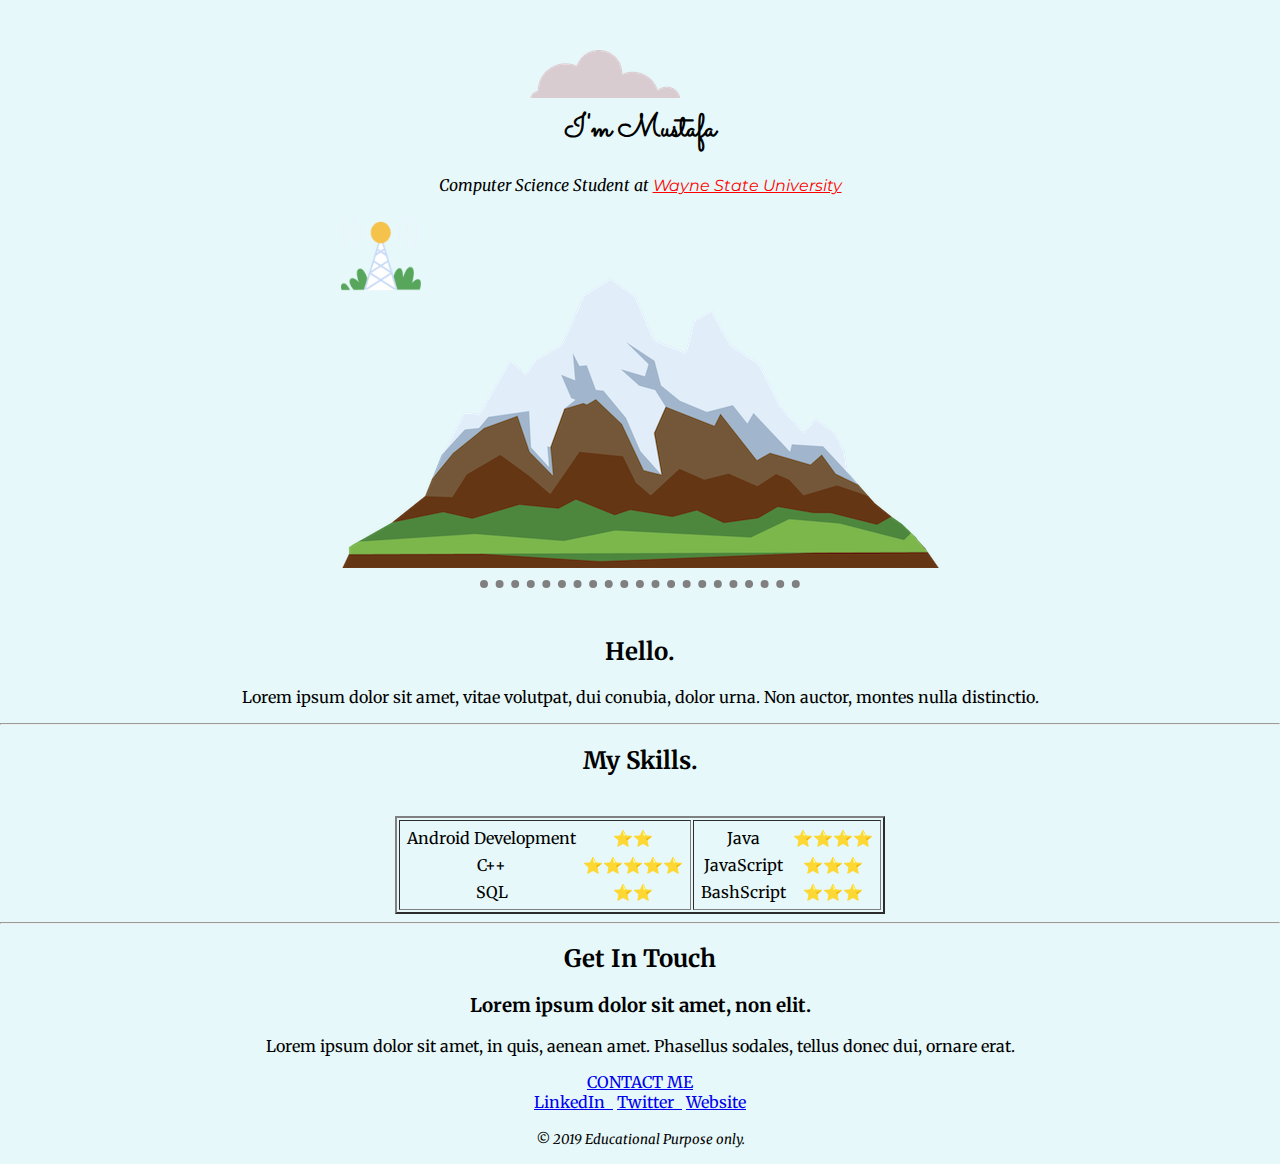
==== index.html @ 2fb9fd4b "CSS font" ====
<!DOCTYPE html>
<html lang="en" dir="ltr">
  <head>
    <meta charset="utf-8">
    <title>Mustafa Chowdhury</title>
    <link rel="stylesheet" href="css/styles.css">
    <link rel="icon" href="favicon.ico">
    <link href="https://fonts.googleapis.com/css?family=Merriweather|Montserrat|Sacramento&display=swap"
      rel="stylesheet">
  </head>
  <body>
    <div class="topContainer">
      <img class="cloud" src="images/cloud.png" alt="cloud-png">
      <h1>I'm Mustafa</h1>
      <p><em>Computer Science Student at <span class="school">Wayne State University</span></em></p>
      <img class="tower" src="images/tower.png" alt="Tower">
      <img src="images/mountain.png" alt="mountain">
      <br>
      <hr class="topHorizontalLine">
    </div>


    <div class="middle-container">
  <div class="profile">
    <img src="" alt="">
    <h2>Hello.</h2>
    <p>Lorem ipsum dolor sit amet, vitae volutpat, dui conubia, dolor urna. Non auctor, montes nulla distinctio.</p>
  </div>
  <hr>
  <div class="skills">
    <h2>My Skills.</h2>
      <img class="" src="" alt="">


      <table align="center" border="2" &nbsp>
       <tr>
         <td>
           <table cellspacing="5">
             <tr>
               <td>Android Development</td>
               <td>⭐⭐</td>
             </tr>
             <tr>
               <td>C++</td>
               <td>⭐⭐⭐⭐⭐</td>
             </tr>
             <tr>
               <td>SQL</td>
               <td>⭐⭐</td>
             </tr>
           </table>
         </td>
         <td>
           <table cellspacing="5">
             <tr>
               <td>Java</td>
               <td>⭐⭐⭐⭐</td>
             </tr>
             <tr>
               <td>JavaScript</td>
               <td>⭐⭐⭐</td>
             </tr>
             <tr>
               <td>BashScript</td>
               <td>⭐⭐⭐</td>
             </tr>
           </table>
         </td>
       </tr>
     </table>

  </div>
  <hr>
  <div class="contact-me">
    <h2>Get In Touch</h2>
    <h3>Lorem ipsum dolor sit amet, non elit.</h3>
    <p>Lorem ipsum dolor sit amet, in quis, aenean amet. Phasellus sodales, tellus donec dui, ornare erat.</p>
    <a class="btn" href="mailto:name@email.com">CONTACT ME</a>
  </div>
</div>


<div class="bottom-container">
  <a class="footer-link" href="https://www.linkedin.com/">LinkedIn &nbsp</a>
  <a class="footer-link" href="https://twitter.com/">Twitter &nbsp</a>
  <a class="footer-link" href="https://www.appbrewery.co/">Website</a>
  <p><small><em>© 2019 Educational Purpose only.</em></small></p>
</div>

  </body>
</html>
---- css/styles.css ----
body
{
  margin: 0;
  text-align: center;
  font-family: 'Merriweather', serif;
  background-color: #e6f8f9;
}
h1
{
  padding-top: 10px;
  text-align: center;
  font-family: 'Sacramento', cursive;
}

/*first div*/
.topContainer
{
  /*text-align: center;
  background-color: #e6f8f9; */
  position: relative;
  padding-top: 75px;
}

.top2nd{
  text-align: center;
  position: relative;
  bottom: 50px;
}
.topHorizontalLine
{
  border-color: gray;
  border-style: dotted none none none;
  border-width: 8px;
  width: 25%;
}

.school
{
  color: red;
  text-decoration: underline;
  font-family: 'Montserrat', sans-serif;
}

/* all images css */

.tower{
  height: 80px;
  width: 80px;
  position: absolute;

}
.cloud{
  position: absolute;
  top: 50px;
  right: 600px;
}
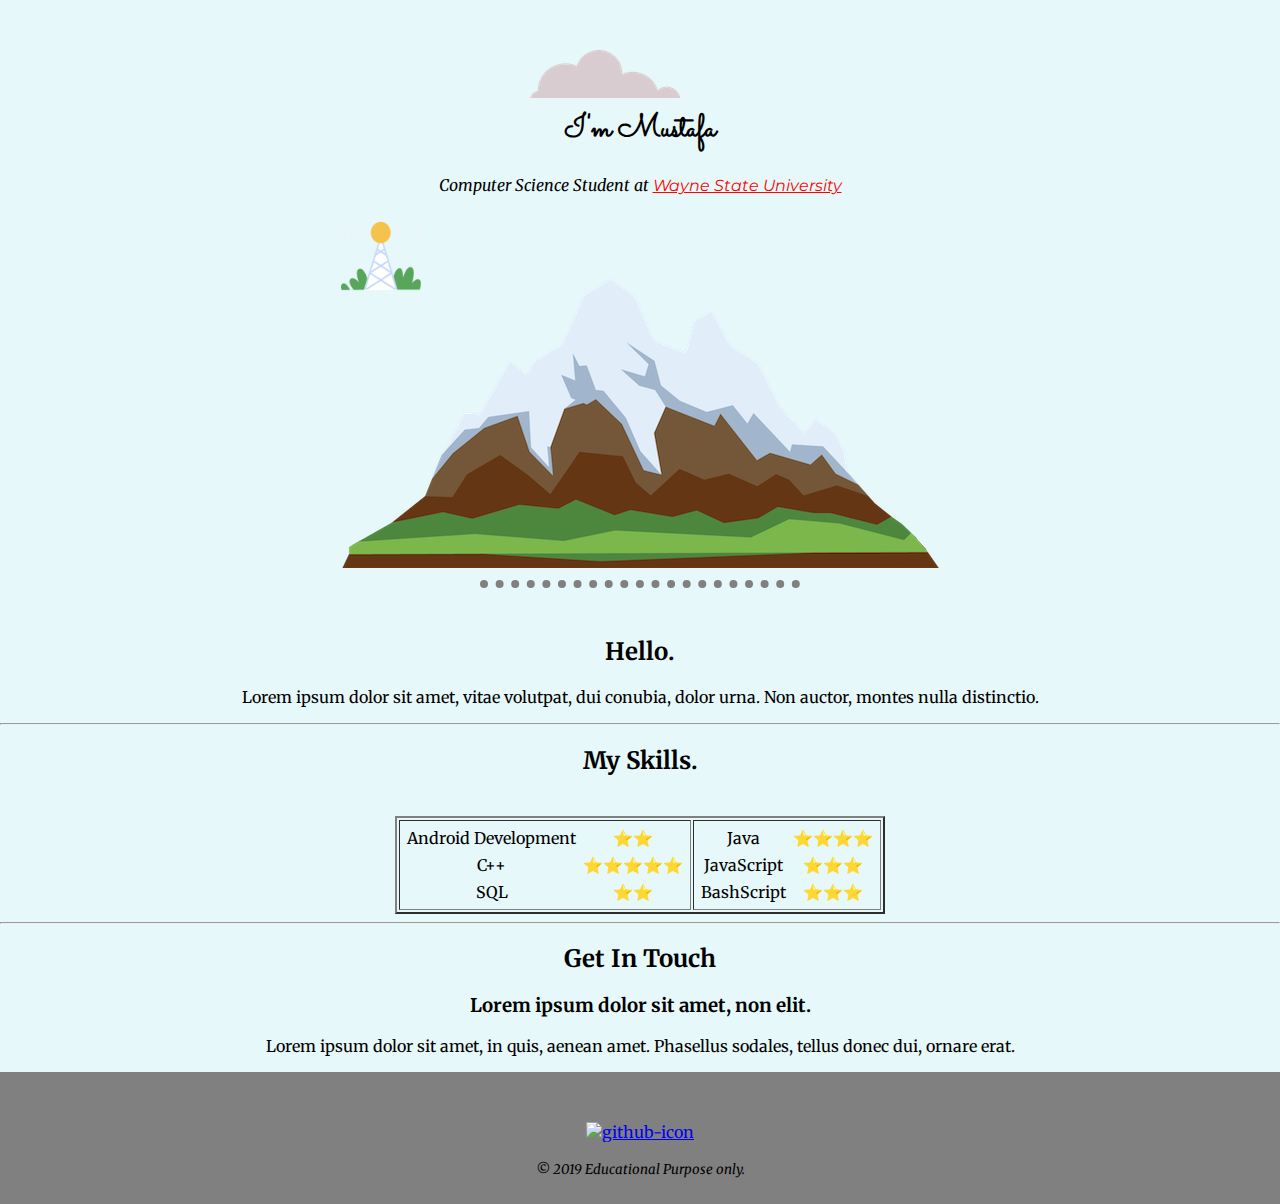
==== commit 5b018980: "CSS font embaded from google font" ====
--- a/index.html
+++ b/index.html
@@ -75,15 +75,13 @@
     <h2>Get In Touch</h2>
     <h3>Lorem ipsum dolor sit amet, non elit.</h3>
     <p>Lorem ipsum dolor sit amet, in quis, aenean amet. Phasellus sodales, tellus donec dui, ornare erat.</p>
-    <a class="btn" href="mailto:name@email.com">CONTACT ME</a>
-  </div>
+    <!--<a class="btn" href="mailto:name@email.com">CONTACT ME</a> -->
 </div>
 
 
 <div class="bottom-container">
-  <a class="footer-link" href="https://www.linkedin.com/">LinkedIn &nbsp</a>
-  <a class="footer-link" href="https://twitter.com/">Twitter &nbsp</a>
-  <a class="footer-link" href="https://www.appbrewery.co/">Website</a>
+<!--  <a class="footer-link1" href="https://www.linkedin.com/in/mustafa-chowdhury-4a68a4a3/" target="_blank"><img src="C:\Users\musta\Desktop\git_respitories\MySite\images\linkedin-icon.png" alt="linkedin-icon"></a> -->
+  <a class="footer-link" href="https://github.com/mustafa-chow" target="_blank"><img src="C:\Users\musta\Desktop\git_respitories\MySite\images\github-icon.png" alt="github-icon"></a>
   <p><small><em>© 2019 Educational Purpose only.</em></small></p>
 </div>
 
--- a/css/styles.css
+++ b/css/styles.css
@@ -34,6 +34,26 @@
   width: 25%;
 }
 
+.bottom-container
+{
+  background-color: gray;
+  padding: 50px 0px 10px 0px;
+}
+.footer-link1{
+  background-repeat: no-repeat;
+  background-position: center;
+  border-radius: 500px;
+  background-color: blue;
+}
+.footer-link:hover
+{
+  position:relative;
+  background-color: blue;
+  width:50px;
+  height:500px;
+
+}
+
 .school
 {
   color: red;
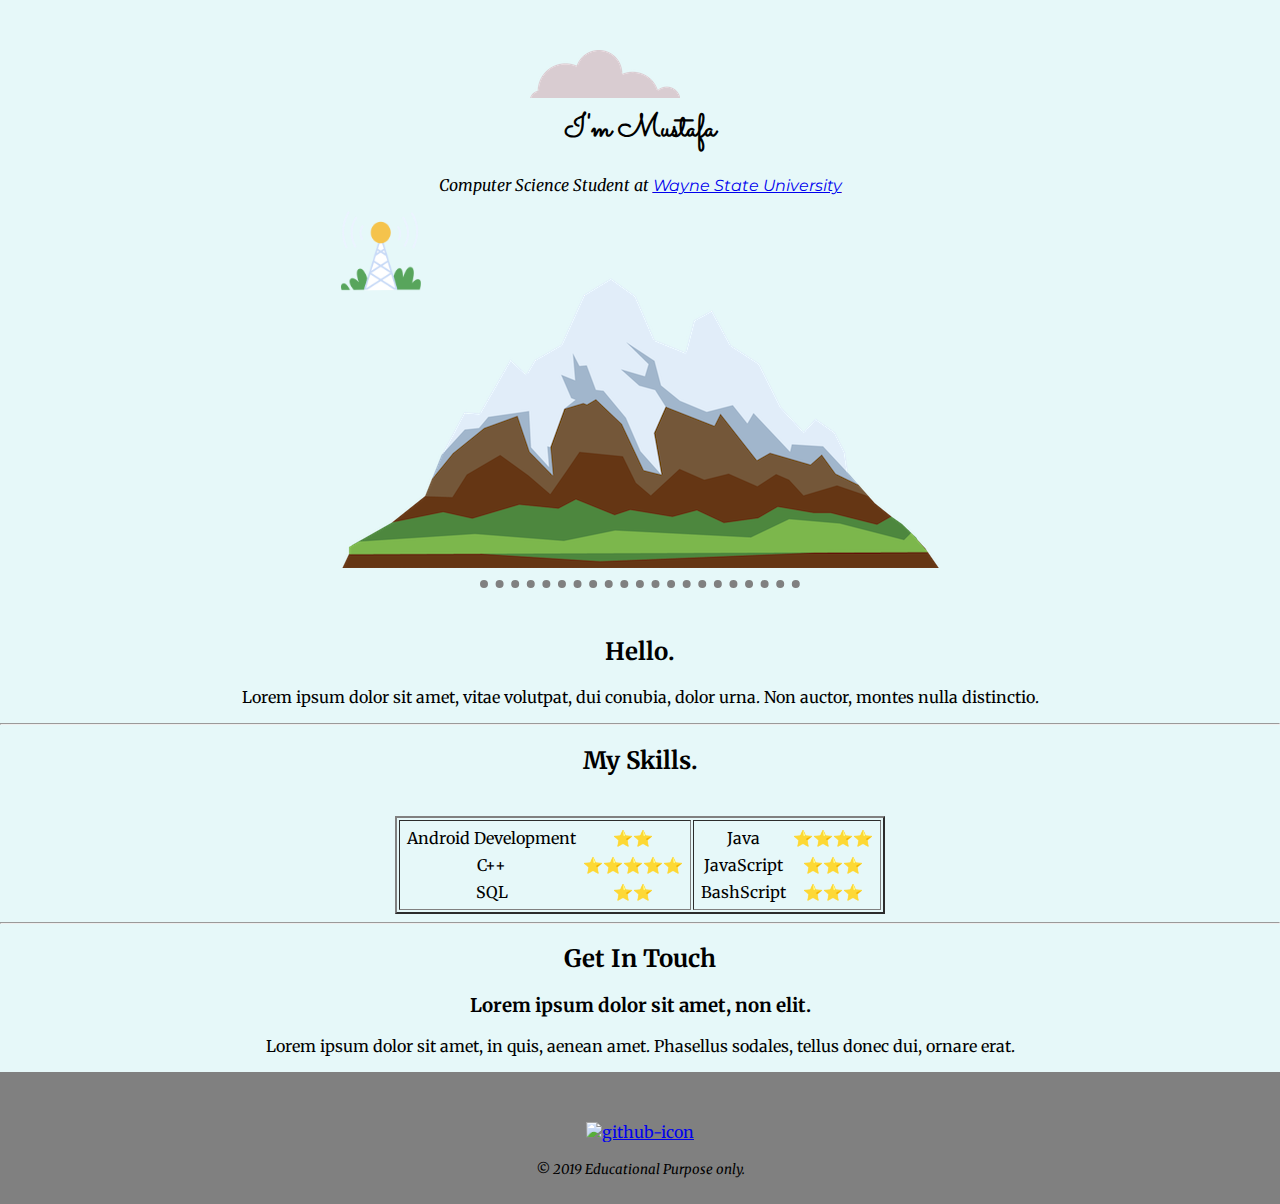
==== commit 373f36e6: "CSS hoover" ====
--- a/index.html
+++ b/index.html
@@ -12,7 +12,7 @@
     <div class="topContainer">
       <img class="cloud" src="images/cloud.png" alt="cloud-png">
       <h1>I'm Mustafa</h1>
-      <p><em>Computer Science Student at <span class="school">Wayne State University</span></em></p>
+      <p><em>Computer Science Student at <span class="school"><a href="http://engineering.wayne.edu/cs/">Wayne State University</a></span></em></p>
       <img class="tower" src="images/tower.png" alt="Tower">
       <img src="images/mountain.png" alt="mountain">
       <br>
@@ -81,7 +81,9 @@
 
 <div class="bottom-container">
 <!--  <a class="footer-link1" href="https://www.linkedin.com/in/mustafa-chowdhury-4a68a4a3/" target="_blank"><img src="C:\Users\musta\Desktop\git_respitories\MySite\images\linkedin-icon.png" alt="linkedin-icon"></a> -->
-  <a class="footer-link" href="https://github.com/mustafa-chow" target="_blank"><img src="C:\Users\musta\Desktop\git_respitories\MySite\images\github-icon.png" alt="github-icon"></a>
+  <a class="footer-link" href="https://github.com/mustafa-chow"
+    target="_blank"><img src="C:\Users\musta\Desktop\git_respitories\MySite\images\github-icon.png"
+      onmouseover="this.src='C:\Users\musta\Desktop\git_respitories\MySite\images\git_logo.png'" alt="github-icon"></a>
   <p><small><em>© 2019 Educational Purpose only.</em></small></p>
 </div>
 
--- a/css/styles.css
+++ b/css/styles.css
@@ -12,7 +12,7 @@
   font-family: 'Sacramento', cursive;
 }
 
-/*first div*/
+/*---- top ----*/
 .topContainer
 {
   /*text-align: center;
@@ -34,24 +34,17 @@
   width: 25%;
 }
 
+/*-- bottom ---*/
 .bottom-container
 {
+
   background-color: gray;
   padding: 50px 0px 10px 0px;
 }
-.footer-link1{
-  background-repeat: no-repeat;
-  background-position: center;
-  border-radius: 500px;
-  background-color: blue;
-}
 .footer-link:hover
 {
-  position:relative;
-  background-color: blue;
-  width:50px;
-  height:500px;
-
+  width: 50px;
+  height: 75px;
 }
 
 .school
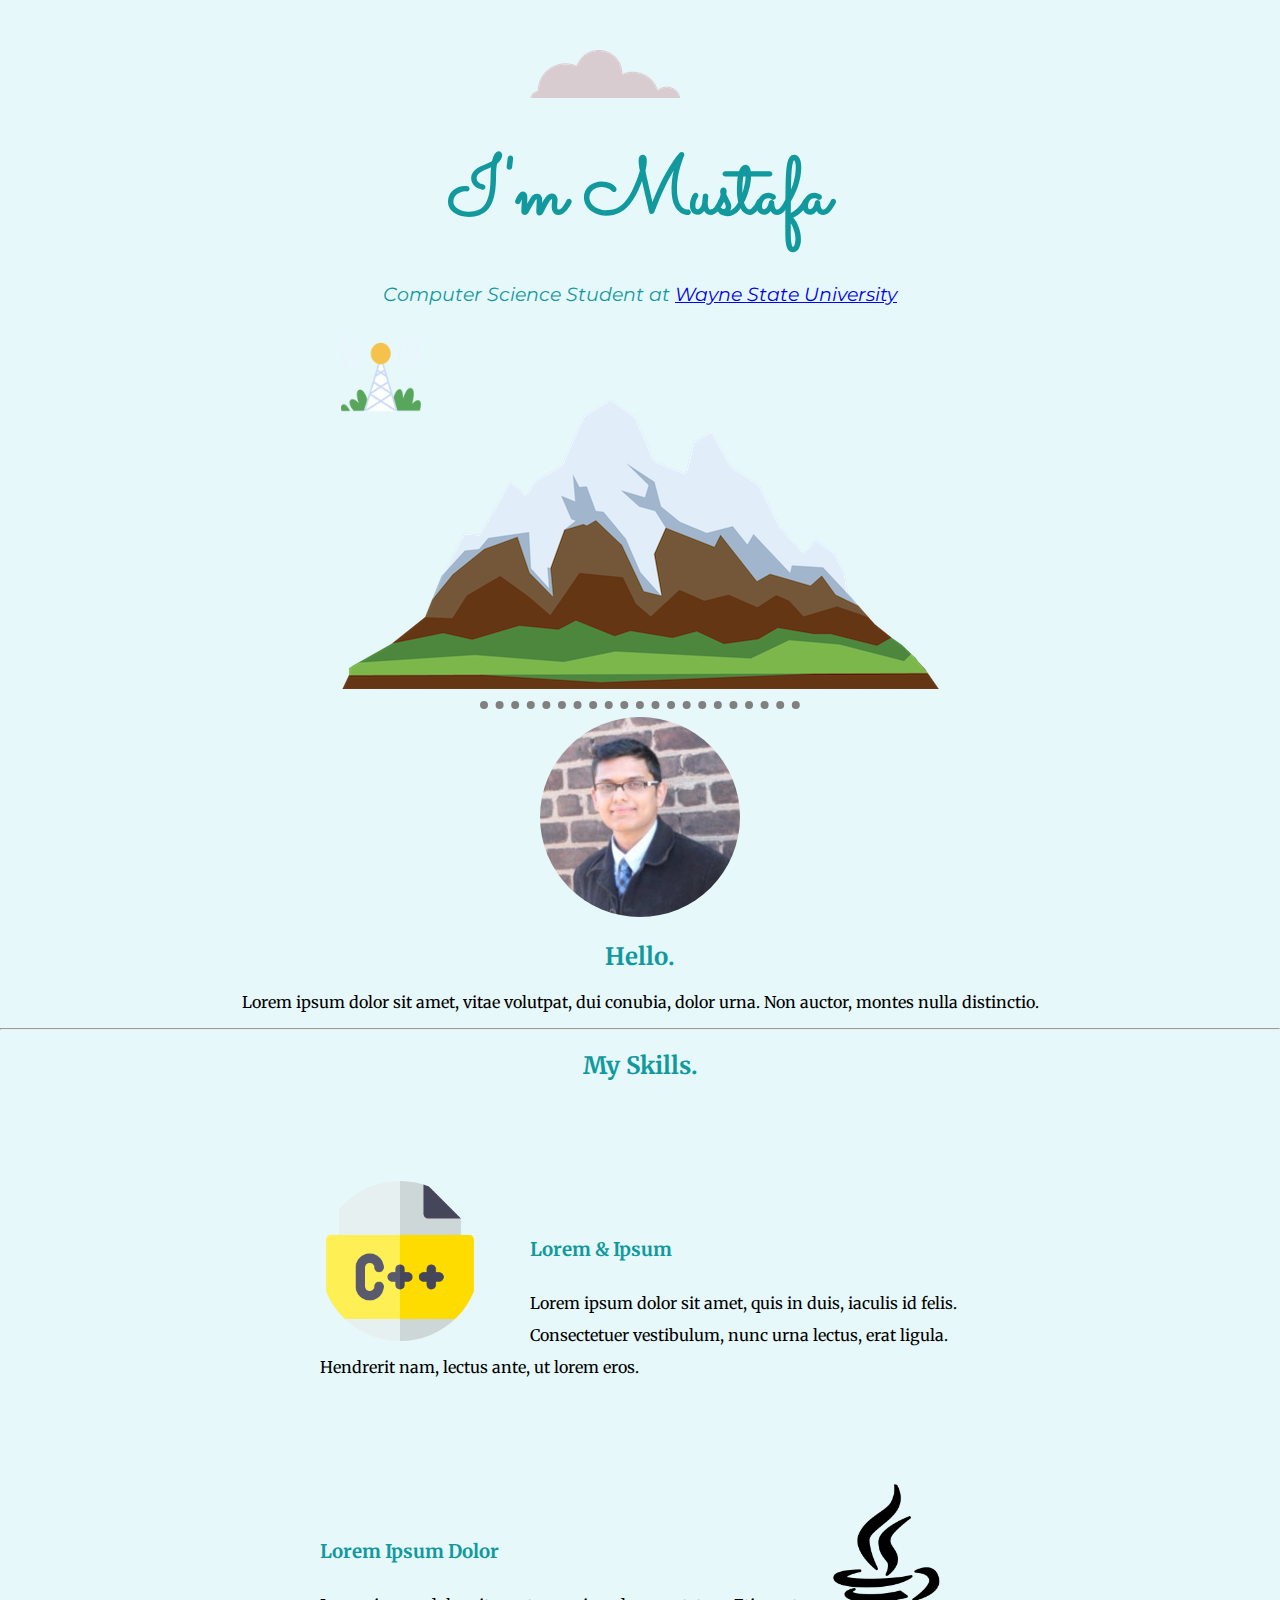
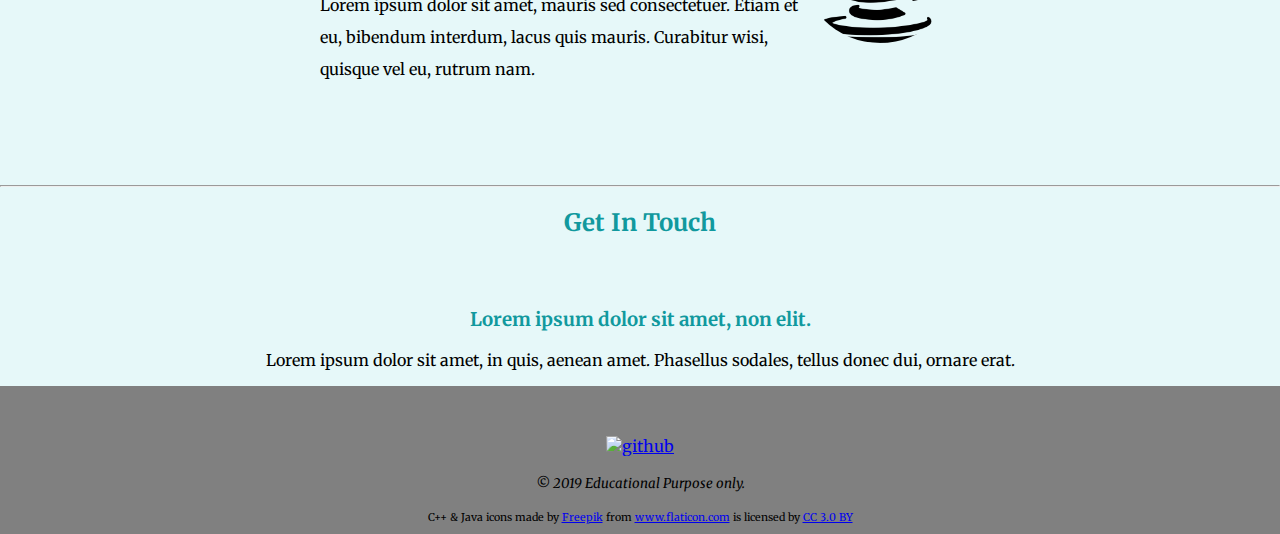
==== commit b3f14722: "CSS font|float|positioning" ====
--- a/index.html
+++ b/index.html
@@ -12,7 +12,7 @@
     <div class="topContainer">
       <img class="cloud" src="images/cloud.png" alt="cloud-png">
       <h1>I'm Mustafa</h1>
-      <p><em>Computer Science Student at <span class="school"><a href="http://engineering.wayne.edu/cs/">Wayne State University</a></span></em></p>
+      <p class="top-paragraph"><em>Computer Science Student at <span class="school"><a href="http://engineering.wayne.edu/cs/">Wayne State University</a></span></em></p>
       <img class="tower" src="images/tower.png" alt="Tower">
       <img src="images/mountain.png" alt="mountain">
       <br>
@@ -21,55 +21,29 @@
 
 
     <div class="middle-container">
-  <div class="profile">
-    <img src="" alt="">
+  <div class="pro-file">
+    <img class= "profile" src="images/mustafa.png" alt="my-profile-image">
     <h2>Hello.</h2>
     <p>Lorem ipsum dolor sit amet, vitae volutpat, dui conubia, dolor urna. Non auctor, montes nulla distinctio.</p>
   </div>
   <hr>
+
+  <!-- middle -->
   <div class="skills">
     <h2>My Skills.</h2>
-      <img class="" src="" alt="">
+    <div class="skill-row">
+      <img class="skill-c" src="images/skill-1.png" alt="c++-icon">
 
+      <h3>Lorem & Ipsum</h3>
+      <p>Lorem ipsum dolor sit amet, quis in duis, iaculis id felis. Consectetuer vestibulum, nunc urna lectus, erat ligula. Hendrerit nam, lectus ante, ut lorem eros.</p>
+    </div>
+    <div class="skill-row">
+      <img class="skill-java" src="images/skill-2.png" alt="java-icon">
+      <h3>Lorem Ipsum Dolor</h3>
+      <p>Lorem ipsum dolor sit amet, mauris sed consectetuer. Etiam et eu, bibendum interdum, lacus quis mauris. Curabitur wisi, quisque vel eu, rutrum nam.</p>
+    </div>
+  </div>
 
-      <table align="center" border="2" &nbsp>
-       <tr>
-         <td>
-           <table cellspacing="5">
-             <tr>
-               <td>Android Development</td>
-               <td>⭐⭐</td>
-             </tr>
-             <tr>
-               <td>C++</td>
-               <td>⭐⭐⭐⭐⭐</td>
-             </tr>
-             <tr>
-               <td>SQL</td>
-               <td>⭐⭐</td>
-             </tr>
-           </table>
-         </td>
-         <td>
-           <table cellspacing="5">
-             <tr>
-               <td>Java</td>
-               <td>⭐⭐⭐⭐</td>
-             </tr>
-             <tr>
-               <td>JavaScript</td>
-               <td>⭐⭐⭐</td>
-             </tr>
-             <tr>
-               <td>BashScript</td>
-               <td>⭐⭐⭐</td>
-             </tr>
-           </table>
-         </td>
-       </tr>
-     </table>
-
-  </div>
   <hr>
   <div class="contact-me">
     <h2>Get In Touch</h2>
@@ -80,11 +54,19 @@
 
 
 <div class="bottom-container">
-<!--  <a class="footer-link1" href="https://www.linkedin.com/in/mustafa-chowdhury-4a68a4a3/" target="_blank"><img src="C:\Users\musta\Desktop\git_respitories\MySite\images\linkedin-icon.png" alt="linkedin-icon"></a> -->
-  <a class="footer-link" href="https://github.com/mustafa-chow"
-    target="_blank"><img src="C:\Users\musta\Desktop\git_respitories\MySite\images\github-icon.png"
-      onmouseover="this.src='C:\Users\musta\Desktop\git_respitories\MySite\images\git_logo.png'" alt="github-icon"></a>
-  <p><small><em>© 2019 Educational Purpose only.</em></small></p>
+  <footer>
+    <a class="footer-link" href="https://github.com/mustafa-chow"
+      target="_blank"><img src="C:\Users\musta\Desktop\git_respitories\MySite\images\github-icon.png"
+        onmouseover="this.src='images/git_logo.png'" alt="github"
+        onmouseout="this.src='images/github-icon.png'"/></a>
+    <p><small><em>© 2019 Educational Purpose only.</em></small></p>
+    <div class="icon-references"><small>C++ & Java icons made by <a href="https://www.freepik.com/" title="Freepik">Freepik</a> from <a href="https://www.flaticon.com/"                 title="Flaticon">www.flaticon.com</a> is licensed by <a href="http://creativecommons.org/licenses/by/3.0/"
+      title="Creative Commons BY 3.0" target="_blank">CC 3.0 BY</a></small></div>
+
+  </footer>
+<!--  <a class="footer-link1" href="https://www.linkedin.com/in/mustafa-chowdhury-4a68a4a3/"
+  target="_blank"><img src="C:\Users\musta\Desktop\git_respitories\MySite\images\linkedin-icon.png" alt="linkedin-icon"></a> -->
+
 </div>
 
   </body>
--- a/css/styles.css
+++ b/css/styles.css
@@ -4,12 +4,25 @@
   text-align: center;
   font-family: 'Merriweather', serif;
   background-color: #e6f8f9;
+  font-size: 1rem;
 }
 h1
 {
   padding-top: 10px;
   text-align: center;
   font-family: 'Sacramento', cursive;
+  font-size: 5rem;
+  color: #11999E;
+  margin-bottom: 10px;
+}
+h2
+{
+  color: #11999E;
+}
+h3
+{
+  padding-top: 50px;
+  color: #11999E;
 }
 
 /*---- top ----*/
@@ -33,6 +46,39 @@
   border-width: 8px;
   width: 25%;
 }
+.top-paragraph
+{
+  margin-top: 20px;
+  font-family: 'Montserrat', sans-serif;
+  font-size: 1.2rem;
+  font-weight: normal;
+  line-height: 2;
+  color: #11999E;
+}
+/* middle */
+.skill-row
+{
+  position: relative;
+  margin: 100px auto 100px auto;
+  width: 50%;
+  text-align: left;
+  line-height: 2;
+  text
+}
+.skill-c
+{
+  border-radius: 100%;
+  width: 25%;
+  float: left;
+  margin-right: 50px;
+}
+.skill-java
+{
+  border-radius: 100%;
+  width: 25%;
+  float: right;
+}
+
 
 /*-- bottom ---*/
 .bottom-container
@@ -55,7 +101,10 @@
 }
 
 /* all images css */
-
+.profile
+{
+  border-radius: 100%;
+}
 .tower{
   height: 80px;
   width: 80px;
@@ -67,3 +116,7 @@
   top: 50px;
   right: 600px;
 }
+.icon-references
+{
+  font-size: 0.8rem;
+}
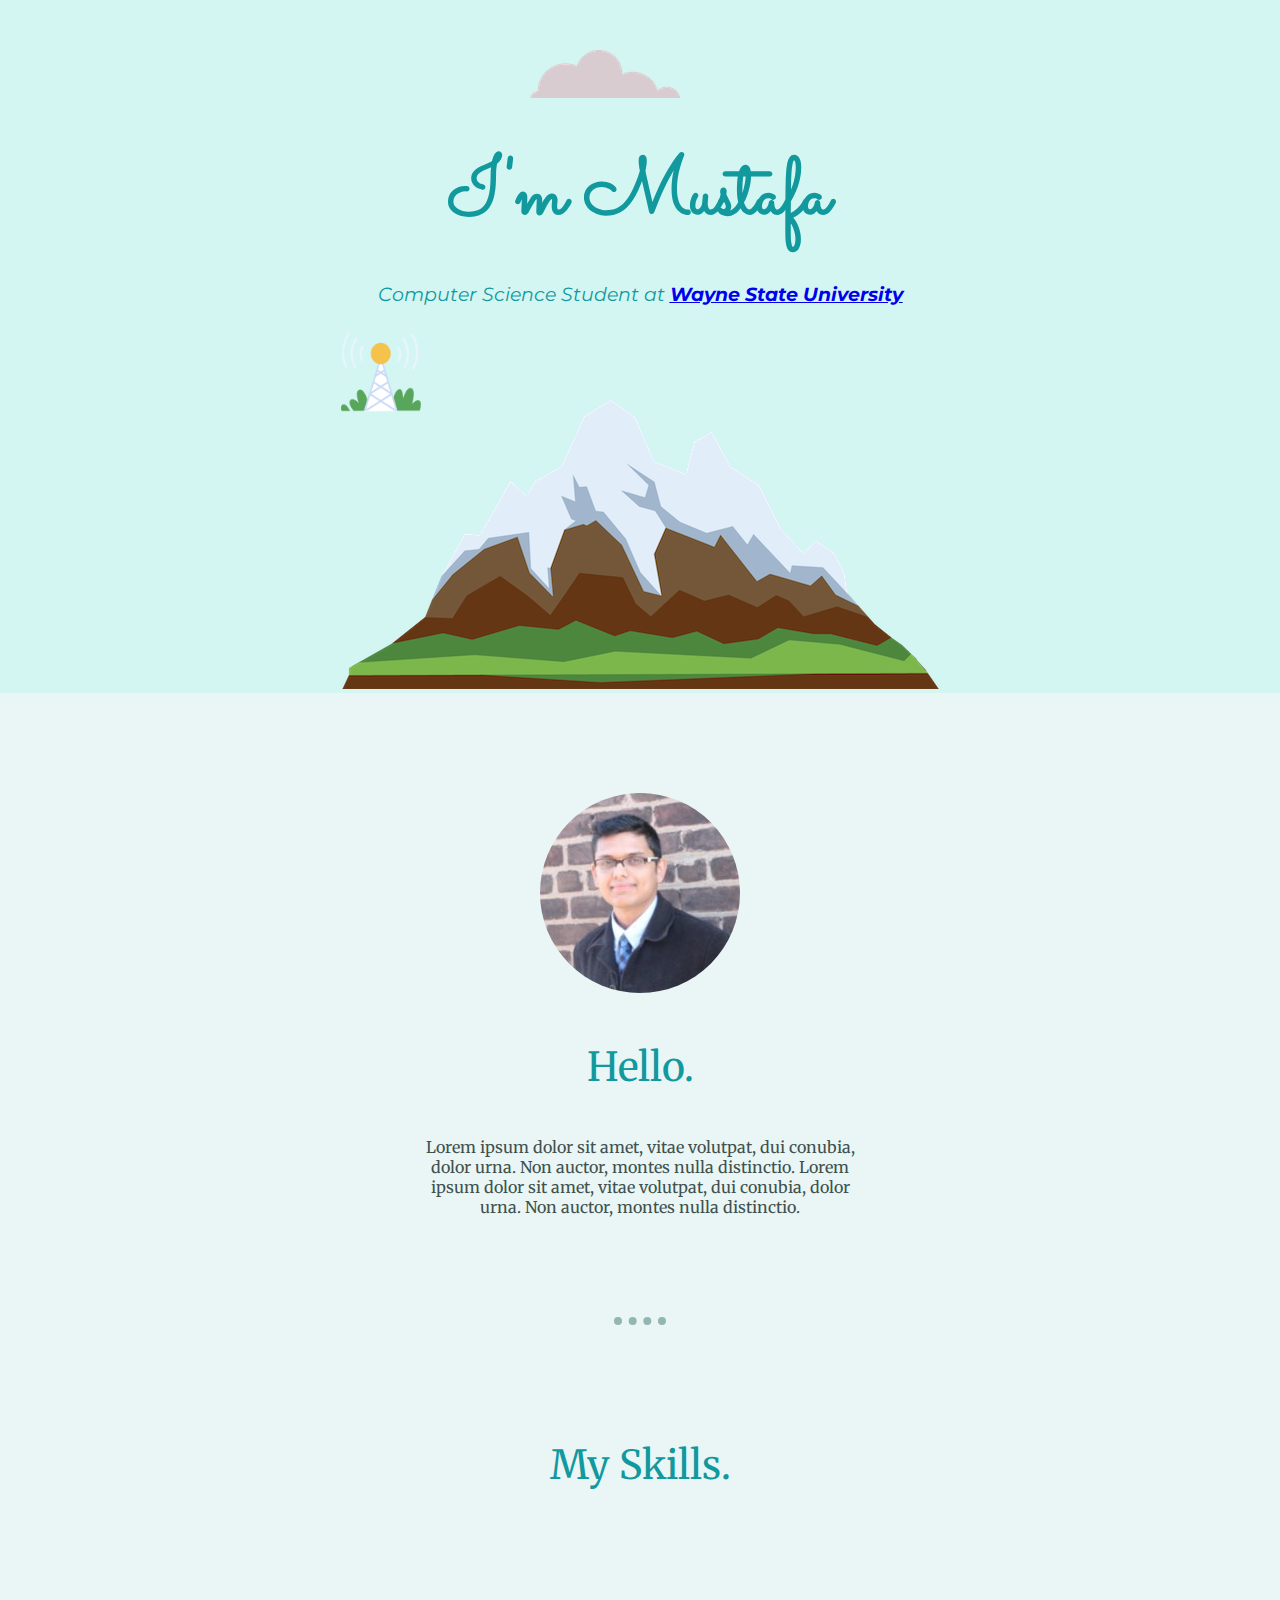
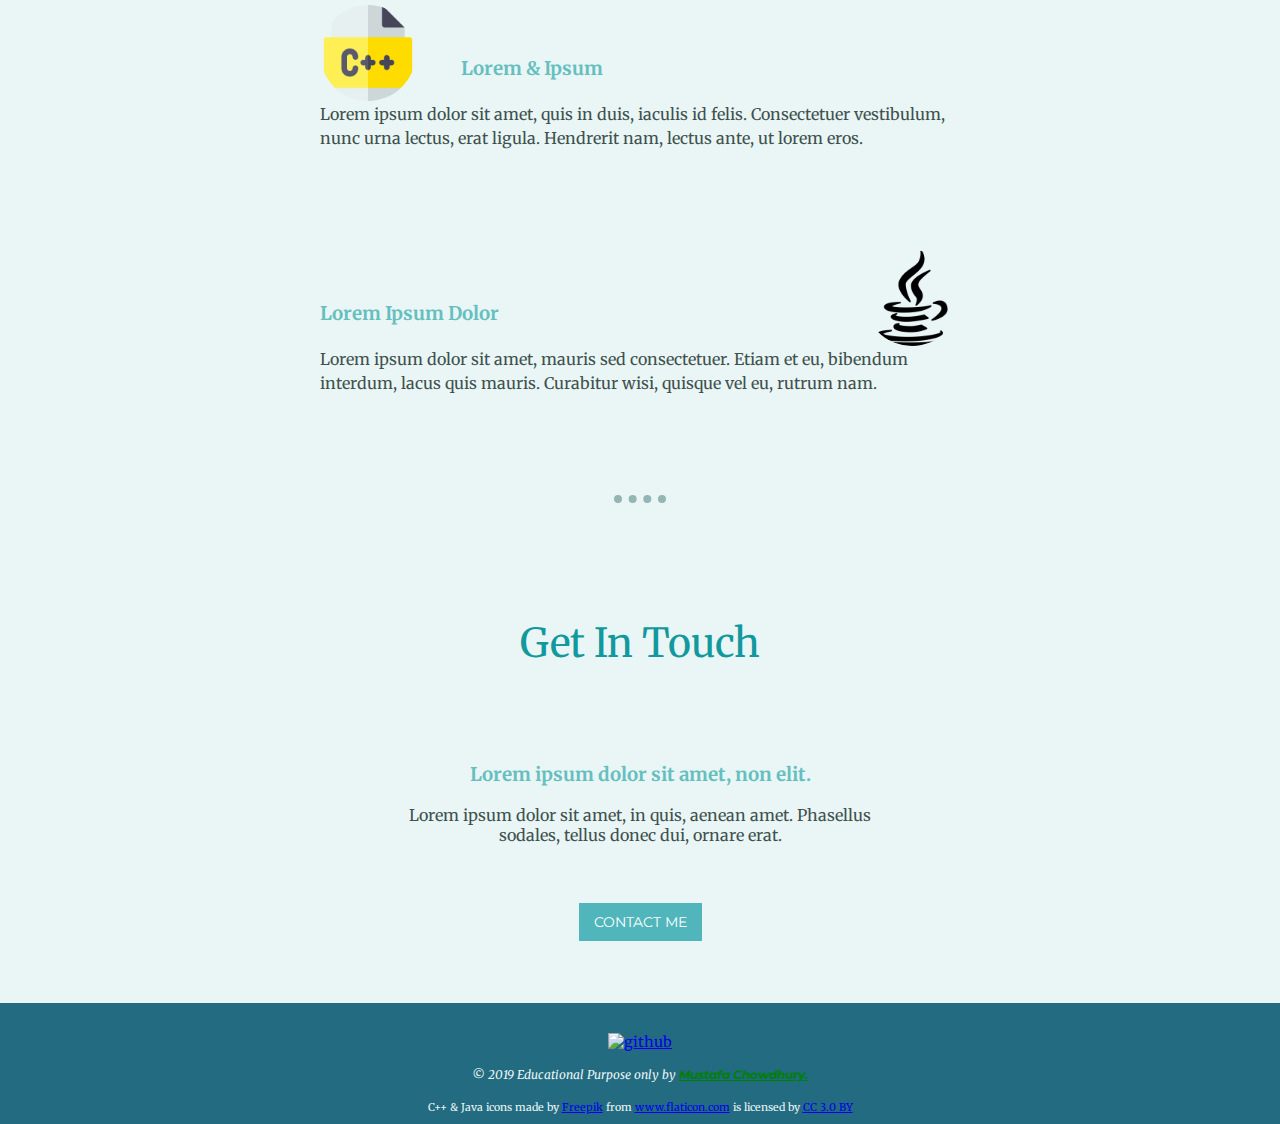
==== commit 6b5a56da: "Using css to make website more readable and stylish." ====
--- a/index.html
+++ b/index.html
@@ -16,58 +16,64 @@
       <img class="tower" src="images/tower.png" alt="Tower">
       <img src="images/mountain.png" alt="mountain">
       <br>
-      <hr class="topHorizontalLine">
     </div>
 
 
     <div class="middle-container">
-  <div class="pro-file">
-    <img class= "profile" src="images/mustafa.png" alt="my-profile-image">
-    <h2>Hello.</h2>
-    <p>Lorem ipsum dolor sit amet, vitae volutpat, dui conubia, dolor urna. Non auctor, montes nulla distinctio.</p>
-  </div>
-  <hr>
+      <div class="pro-file">
+        <img class= "profile" src="images/mustafa.png" alt="my-profile-image">
+        <h2>Hello.</h2>
+        <p class="intro">Lorem ipsum dolor sit amet, vitae volutpat, dui conubia, dolor urna. Non auctor, montes nulla distinctio.
+          Lorem ipsum dolor sit amet, vitae volutpat, dui conubia, dolor urna. Non auctor, montes nulla distinctio.</p>
+      </div>
+      <hr>
 
-  <!-- middle -->
-  <div class="skills">
-    <h2>My Skills.</h2>
-    <div class="skill-row">
-      <img class="skill-c" src="images/skill-1.png" alt="c++-icon">
+      <!-- middle -->
+      <div class="skills">
+        <h2>My Skills.</h2>
 
-      <h3>Lorem & Ipsum</h3>
-      <p>Lorem ipsum dolor sit amet, quis in duis, iaculis id felis. Consectetuer vestibulum, nunc urna lectus, erat ligula. Hendrerit nam, lectus ante, ut lorem eros.</p>
+        <div class="skill-row">
+          <img class="skill-c" src="images/skill-1.png" alt="c++-icon">
+
+          <h3>Lorem & Ipsum</h3>
+          <p class="skill-desp">Lorem ipsum dolor sit amet, quis in duis, iaculis id felis. Consectetuer vestibulum, nunc urna lectus, erat ligula. Hendrerit nam, lectus ante, ut lorem eros.</p>
+        </div>
+        <div class="skill-row">
+          <img class="skill-java" src="images/skill-2.png" alt="java-icon">
+          <h3>Lorem Ipsum Dolor</h3>
+          <p class="skill-desp">Lorem ipsum dolor sit amet, mauris sed consectetuer. Etiam et eu, bibendum interdum, lacus quis mauris. Curabitur wisi, quisque vel eu, rutrum nam.</p>
+        </div>
+
+      </div>
+      <hr>
+
+      <div class="contact-me">
+          <h2>Get In Touch</h2>
+          <h3>Lorem ipsum dolor sit amet, non elit.</h3>
+          <p>Lorem ipsum dolor sit amet, in quis, aenean amet. Phasellus sodales, tellus donec dui, ornare erat.</p>
+          <a class="btn" href="mailto:mustafa22chow@aol.com">CONTACT&nbspME</a>
+      </div>
+
     </div>
-    <div class="skill-row">
-      <img class="skill-java" src="images/skill-2.png" alt="java-icon">
-      <h3>Lorem Ipsum Dolor</h3>
-      <p>Lorem ipsum dolor sit amet, mauris sed consectetuer. Etiam et eu, bibendum interdum, lacus quis mauris. Curabitur wisi, quisque vel eu, rutrum nam.</p>
+    <!-- bottom container contains footer -->
+    <div class="bottom-container">
+      <footer>
+        <a class="footer-link" href="https://github.com/mustafa-chow"
+          target="_blank"><img src="C:\Users\musta\Desktop\git_respitories\MySite\images\git_logo.png"
+            onmouseover="this.src='images/github-icon.png'" alt="github"
+            onmouseout="this.src='images/git_logo.png'"/></a>
+        <p><small><em>© 2019 Educational Purpose only by <span class="school">Mustafa Chowdhury.</span></em></small></p>
+
+        <!-- given credit to original author who designed the icon -->
+        <div class="icon-references"><small>C++ & Java icons made by <a href="https://www.freepik.com/" title="Freepik">Freepik</a> from <a href="https://www.flaticon.com/"                 title="Flaticon">www.flaticon.com</a> is licensed by <a href="http://creativecommons.org/licenses/by/3.0/"
+          title="Creative Commons BY 3.0" target="_blank">CC 3.0 BY</a></small>
+        </div>
+
+      </footer>
+      <!--  <a class="footer-link1" href="https://www.linkedin.com/in/mustafa-chowdhury-4a68a4a3/"
+      target="_blank"><img src="C:\Users\musta\Desktop\git_respitories\MySite\images\linkedin-icon.png" alt="linkedin-icon"></a> -->
+
     </div>
-  </div>
-
-  <hr>
-  <div class="contact-me">
-    <h2>Get In Touch</h2>
-    <h3>Lorem ipsum dolor sit amet, non elit.</h3>
-    <p>Lorem ipsum dolor sit amet, in quis, aenean amet. Phasellus sodales, tellus donec dui, ornare erat.</p>
-    <!--<a class="btn" href="mailto:name@email.com">CONTACT ME</a> -->
-</div>
-
-
-<div class="bottom-container">
-  <footer>
-    <a class="footer-link" href="https://github.com/mustafa-chow"
-      target="_blank"><img src="C:\Users\musta\Desktop\git_respitories\MySite\images\github-icon.png"
-        onmouseover="this.src='images/git_logo.png'" alt="github"
-        onmouseout="this.src='images/github-icon.png'"/></a>
-    <p><small><em>© 2019 Educational Purpose only.</em></small></p>
-    <div class="icon-references"><small>C++ & Java icons made by <a href="https://www.freepik.com/" title="Freepik">Freepik</a> from <a href="https://www.flaticon.com/"                 title="Flaticon">www.flaticon.com</a> is licensed by <a href="http://creativecommons.org/licenses/by/3.0/"
-      title="Creative Commons BY 3.0" target="_blank">CC 3.0 BY</a></small></div>
-
-  </footer>
-<!--  <a class="footer-link1" href="https://www.linkedin.com/in/mustafa-chowdhury-4a68a4a3/"
-  target="_blank"><img src="C:\Users\musta\Desktop\git_respitories\MySite\images\linkedin-icon.png" alt="linkedin-icon"></a> -->
-
-</div>
 
   </body>
 </html>
--- a/css/styles.css
+++ b/css/styles.css
@@ -3,7 +3,7 @@
   margin: 0;
   text-align: center;
   font-family: 'Merriweather', serif;
-  background-color: #e6f8f9;
+  color: #40514e;
   font-size: 1rem;
 }
 h1
@@ -18,13 +18,32 @@
 h2
 {
   color: #11999E;
+  font-size: 2.5rem;
+  font-weight: normal;
+  line-height: 2;
+  margin-top: 30px;
+  margin-bottom: 30px;
+
 }
 h3
 {
   padding-top: 50px;
-  color: #11999E;
+  color: #66BFBF;
 }
 
+/* horizontal line */
+hr
+{
+  border-color: #93b5b3;/* test #c8e6f5;*/
+  border-style: dotted none none none;
+  border-width: 8px;
+  width: 4%;
+
+  margin-top: 100px;
+  margin-bottom: 100px;
+  margin-left: auto;
+  margin-right: auto;
+}
 /*---- top ----*/
 .topContainer
 {
@@ -32,20 +51,21 @@
   background-color: #e6f8f9; */
   position: relative;
   padding-top: 75px;
+  background-color: #d3f6f3;
+}
+.intro
+{
+  width:35%;
+  margin: auto;
 }
 
+}
 .top2nd{
   text-align: center;
   position: relative;
   bottom: 50px;
 }
-.topHorizontalLine
-{
-  border-color: gray;
-  border-style: dotted none none none;
-  border-width: 8px;
-  width: 25%;
-}
+
 .top-paragraph
 {
   margin-top: 20px;
@@ -56,27 +76,74 @@
   color: #11999E;
 }
 /* middle */
+.middle-container
+{
+  magrin: 100px 0px;
+  background-color: #eaf6f6; /*test #eaf6f6*/
+  padding-bottom: 2px;
+}
 .skill-row
 {
   position: relative;
-  margin: 100px auto 100px auto;
+  margin: 100px auto 0px auto;
   width: 50%;
   text-align: left;
-  line-height: 2;
-  text
+  line-height: 1.5;
+}
+
+/* contact me */
+.contact-me
+{
+  padding-bottom: 120px;
+
+  width:40%;
+  margin: 40px auto 0px auto;
+}
+.btn
+{
+  position: relative;
+  top:50px;
+  bottom:50px;
+
+  color: white;
+  background-color: #50b6bb;
+  padding: 10px 15px 10px 15px;
+  border:  5px;
+  text-decoration: none;
+  font-size: .9rem;
+  line-height: 1.2;
+  font-family: 'Montserrat', sans-serif, arial;
+  font-weight: normal;
+}
+.btn:hover
+{
+  color: #ca3e47;
+
+  font-weight: bold;
+
+}
+
+
+/* images on middle container */
+.profile
+{
+  margin-top: 100px;
+  border-radius: 100%;
 }
 .skill-c
 {
-  border-radius: 100%;
-  width: 25%;
+  border-radius: 75%;
+  width: 15%;
   float: left;
-  margin-right: 50px;
+  margin-right: 45px;
+
 }
 .skill-java
 {
-  border-radius: 100%;
-  width: 25%;
+  border-radius: 75%;
+  width: 15%;
   float: right;
+
 }
 
 
@@ -84,27 +151,29 @@
 .bottom-container
 {
 
-  background-color: gray;
-  padding: 50px 0px 10px 0px;
+  background-color: #226b80;
+
+  padding: 30px 0px 10px 0px;
+  color: #EAF6F6;
+  font-size: 0.9rem;
 }
+
 .footer-link:hover
 {
   width: 50px;
   height: 75px;
+  clear: none;
 }
-
+/* bottom finished */
 .school
 {
-  color: red;
+  color: green;
   text-decoration: underline;
   font-family: 'Montserrat', sans-serif;
+  font-weight: bold;
 }
 
 /* all images css */
-.profile
-{
-  border-radius: 100%;
-}
 .tower{
   height: 80px;
   width: 80px;
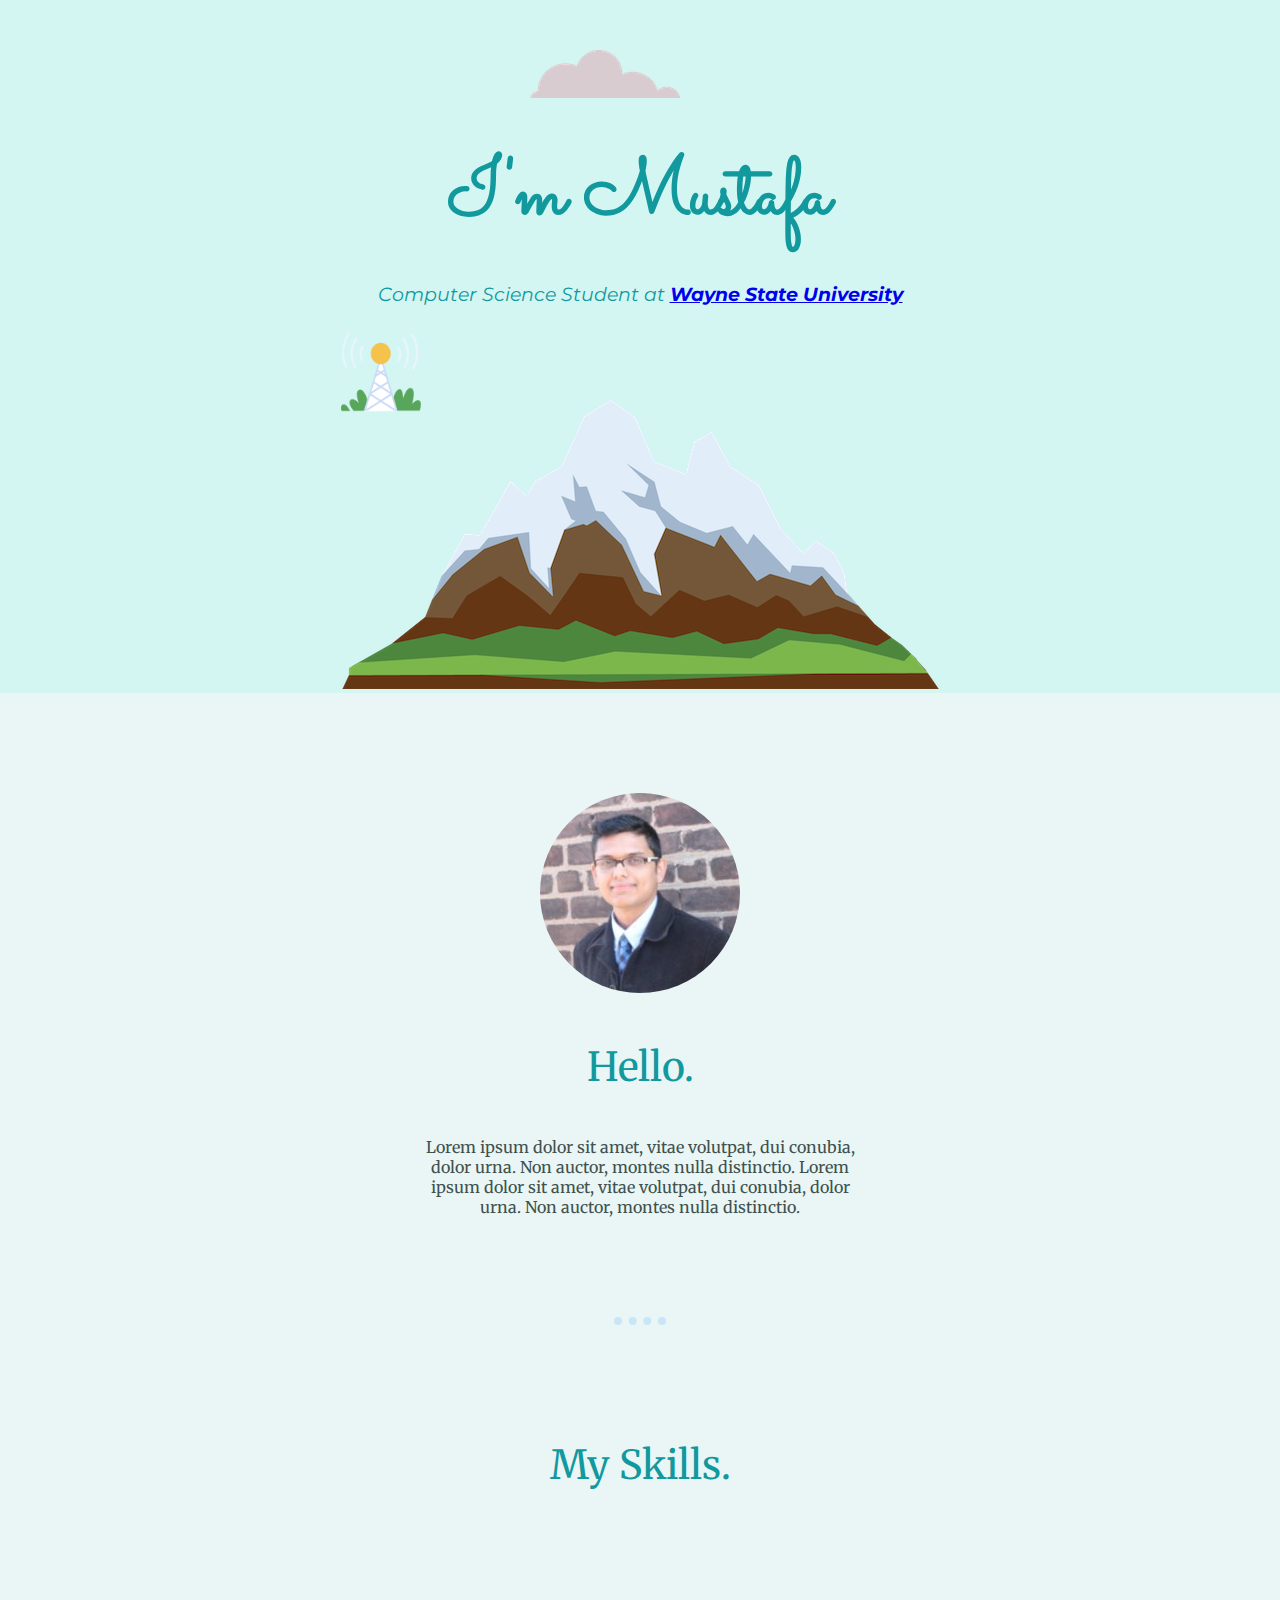
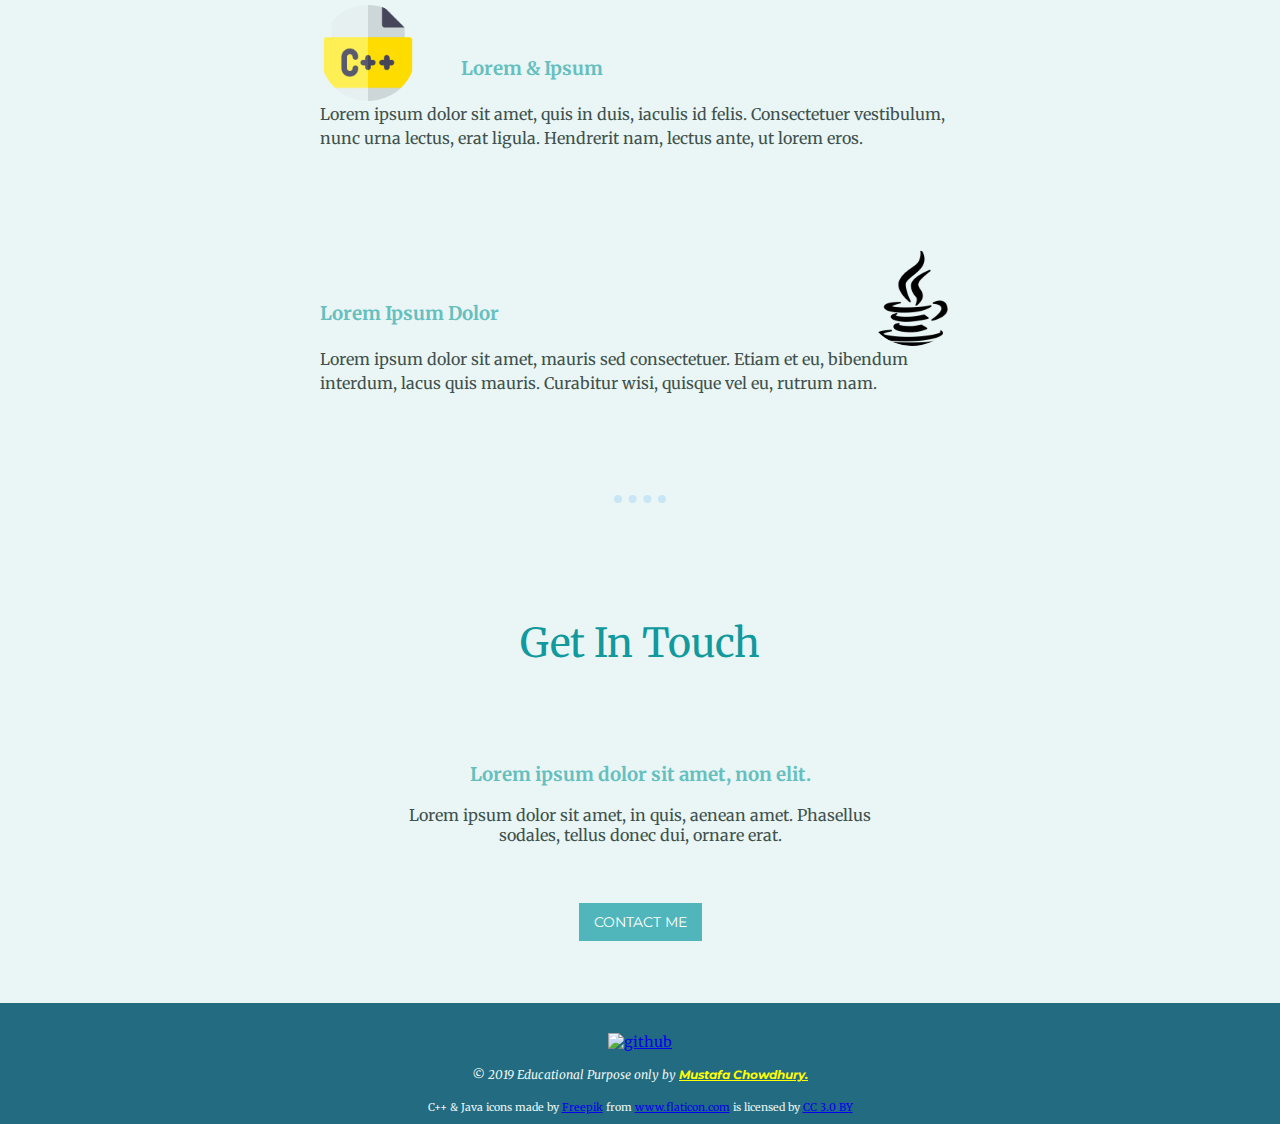
==== commit f608becc: "CSS Position | Color | style layout" ====
--- a/index.html
+++ b/index.html
@@ -9,71 +9,76 @@
       rel="stylesheet">
   </head>
   <body>
-    <div class="topContainer">
-      <img class="cloud" src="images/cloud.png" alt="cloud-png">
-      <h1>I'm Mustafa</h1>
-      <p class="top-paragraph"><em>Computer Science Student at <span class="school"><a href="http://engineering.wayne.edu/cs/">Wayne State University</a></span></em></p>
-      <img class="tower" src="images/tower.png" alt="Tower">
-      <img src="images/mountain.png" alt="mountain">
-      <br>
+
+    <div class="main">
+      <div class="topContainer">
+        <img class="cloud" src="images/cloud.png" alt="cloud-png">
+        <h1>I'm Mustafa</h1>
+        <p class="top-paragraph"><em>Computer Science Student at <span class="school"><a href="http://engineering.wayne.edu/cs/">Wayne State University</a></span></em></p>
+        <img class="tower" src="images/tower.png" alt="Tower">
+        <img src="images/mountain.png" alt="mountain">
+        <br>
+      </div>
+
+
+      <div class="middle-container">
+        <div class="pro-file">
+          <img class= "profile" src="images/mustafa.png" alt="my-profile-image">
+          <h2>Hello.</h2>
+          <p class="intro">Lorem ipsum dolor sit amet, vitae volutpat, dui conubia, dolor urna. Non auctor, montes nulla distinctio.
+            Lorem ipsum dolor sit amet, vitae volutpat, dui conubia, dolor urna. Non auctor, montes nulla distinctio.</p>
+        </div>
+        <hr>
+
+        <!-- middle -->
+        <div class="skills">
+          <h2>My Skills.</h2>
+
+          <div class="skill-row">
+            <img class="skill-c" src="images/skill-1.png" alt="c++-icon">
+
+            <h3>Lorem & Ipsum</h3>
+            <p class="skill-desp">Lorem ipsum dolor sit amet, quis in duis, iaculis id felis. Consectetuer vestibulum, nunc urna lectus, erat ligula. Hendrerit nam, lectus ante, ut lorem eros.</p>
+          </div>
+          <div class="skill-row">
+            <img class="skill-java" src="images/skill-2.png" alt="java-icon">
+            <h3>Lorem Ipsum Dolor</h3>
+            <p class="skill-desp">Lorem ipsum dolor sit amet, mauris sed consectetuer. Etiam et eu, bibendum interdum, lacus quis mauris. Curabitur wisi, quisque vel eu, rutrum nam.</p>
+          </div>
+
+        </div>
+        <hr>
+
+        <div class="contact-me">
+            <h2>Get In Touch</h2>
+            <h3>Lorem ipsum dolor sit amet, non elit.</h3>
+            <p>Lorem ipsum dolor sit amet, in quis, aenean amet. Phasellus sodales, tellus donec dui, ornare erat.</p>
+            <a class="btn" href="mailto:mustafa22chow@aol.com">CONTACT&nbspME</a>
+        </div>
+
+      </div>
+      <!-- bottom container contains footer -->
+      <div class="bottom-container">
+        <footer>
+          <a class="footer-link" href="https://github.com/mustafa-chow"
+            target="_blank"><img src="C:\Users\musta\Desktop\git_respitories\MySite\images\git_logo.png"
+              onmouseover="this.src='images/github-icon.png'" alt="github"
+              onmouseout="this.src='images/git_logo.png'"/></a>
+          <p><small><em>© 2019 Educational Purpose only by <span class="school">Mustafa Chowdhury.</span></em></small></p>
+
+          <!-- given credit to original author who designed the icon -->
+          <div class="icon-references"><small>C++ & Java icons made by <a href="https://www.freepik.com/" title="Freepik">Freepik</a> from <a href="https://www.flaticon.com/"                 title="Flaticon">www.flaticon.com</a> is licensed by <a href="http://creativecommons.org/licenses/by/3.0/"
+            title="Creative Commons BY 3.0" target="_blank">CC 3.0 BY</a></small>
+
+          </div>
+
+        </footer>
+        <!--  <a class="footer-link1" href="https://www.linkedin.com/in/mustafa-chowdhury-4a68a4a3/"
+        target="_blank"><img src="C:\Users\musta\Desktop\git_respitories\MySite\images\linkedin-icon.png" alt="linkedin-icon"></a> -->
+
+      </div>
     </div>
 
 
-    <div class="middle-container">
-      <div class="pro-file">
-        <img class= "profile" src="images/mustafa.png" alt="my-profile-image">
-        <h2>Hello.</h2>
-        <p class="intro">Lorem ipsum dolor sit amet, vitae volutpat, dui conubia, dolor urna. Non auctor, montes nulla distinctio.
-          Lorem ipsum dolor sit amet, vitae volutpat, dui conubia, dolor urna. Non auctor, montes nulla distinctio.</p>
-      </div>
-      <hr>
-
-      <!-- middle -->
-      <div class="skills">
-        <h2>My Skills.</h2>
-
-        <div class="skill-row">
-          <img class="skill-c" src="images/skill-1.png" alt="c++-icon">
-
-          <h3>Lorem & Ipsum</h3>
-          <p class="skill-desp">Lorem ipsum dolor sit amet, quis in duis, iaculis id felis. Consectetuer vestibulum, nunc urna lectus, erat ligula. Hendrerit nam, lectus ante, ut lorem eros.</p>
-        </div>
-        <div class="skill-row">
-          <img class="skill-java" src="images/skill-2.png" alt="java-icon">
-          <h3>Lorem Ipsum Dolor</h3>
-          <p class="skill-desp">Lorem ipsum dolor sit amet, mauris sed consectetuer. Etiam et eu, bibendum interdum, lacus quis mauris. Curabitur wisi, quisque vel eu, rutrum nam.</p>
-        </div>
-
-      </div>
-      <hr>
-
-      <div class="contact-me">
-          <h2>Get In Touch</h2>
-          <h3>Lorem ipsum dolor sit amet, non elit.</h3>
-          <p>Lorem ipsum dolor sit amet, in quis, aenean amet. Phasellus sodales, tellus donec dui, ornare erat.</p>
-          <a class="btn" href="mailto:mustafa22chow@aol.com">CONTACT&nbspME</a>
-      </div>
-
-    </div>
-    <!-- bottom container contains footer -->
-    <div class="bottom-container">
-      <footer>
-        <a class="footer-link" href="https://github.com/mustafa-chow"
-          target="_blank"><img src="C:\Users\musta\Desktop\git_respitories\MySite\images\git_logo.png"
-            onmouseover="this.src='images/github-icon.png'" alt="github"
-            onmouseout="this.src='images/git_logo.png'"/></a>
-        <p><small><em>© 2019 Educational Purpose only by <span class="school">Mustafa Chowdhury.</span></em></small></p>
-
-        <!-- given credit to original author who designed the icon -->
-        <div class="icon-references"><small>C++ & Java icons made by <a href="https://www.freepik.com/" title="Freepik">Freepik</a> from <a href="https://www.flaticon.com/"                 title="Flaticon">www.flaticon.com</a> is licensed by <a href="http://creativecommons.org/licenses/by/3.0/"
-          title="Creative Commons BY 3.0" target="_blank">CC 3.0 BY</a></small>
-        </div>
-
-      </footer>
-      <!--  <a class="footer-link1" href="https://www.linkedin.com/in/mustafa-chowdhury-4a68a4a3/"
-      target="_blank"><img src="C:\Users\musta\Desktop\git_respitories\MySite\images\linkedin-icon.png" alt="linkedin-icon"></a> -->
-
-    </div>
-
   </body>
 </html>
--- a/css/styles.css
+++ b/css/styles.css
@@ -5,7 +5,12 @@
   font-family: 'Merriweather', serif;
   color: #40514e;
   font-size: 1rem;
+
 }
+.main{
+  margin: auto auto auto auto;
+}
+
 h1
 {
   padding-top: 10px;
@@ -34,7 +39,7 @@
 /* horizontal line */
 hr
 {
-  border-color: #93b5b3;/* test #c8e6f5;*/
+  border-color: #c8e6f5;/* test # 93b5b3;*/
   border-style: dotted none none none;
   border-width: 8px;
   width: 4%;
@@ -167,7 +172,7 @@
 /* bottom finished */
 .school
 {
-  color: green;
+  color: yellow;
   text-decoration: underline;
   font-family: 'Montserrat', sans-serif;
   font-weight: bold;
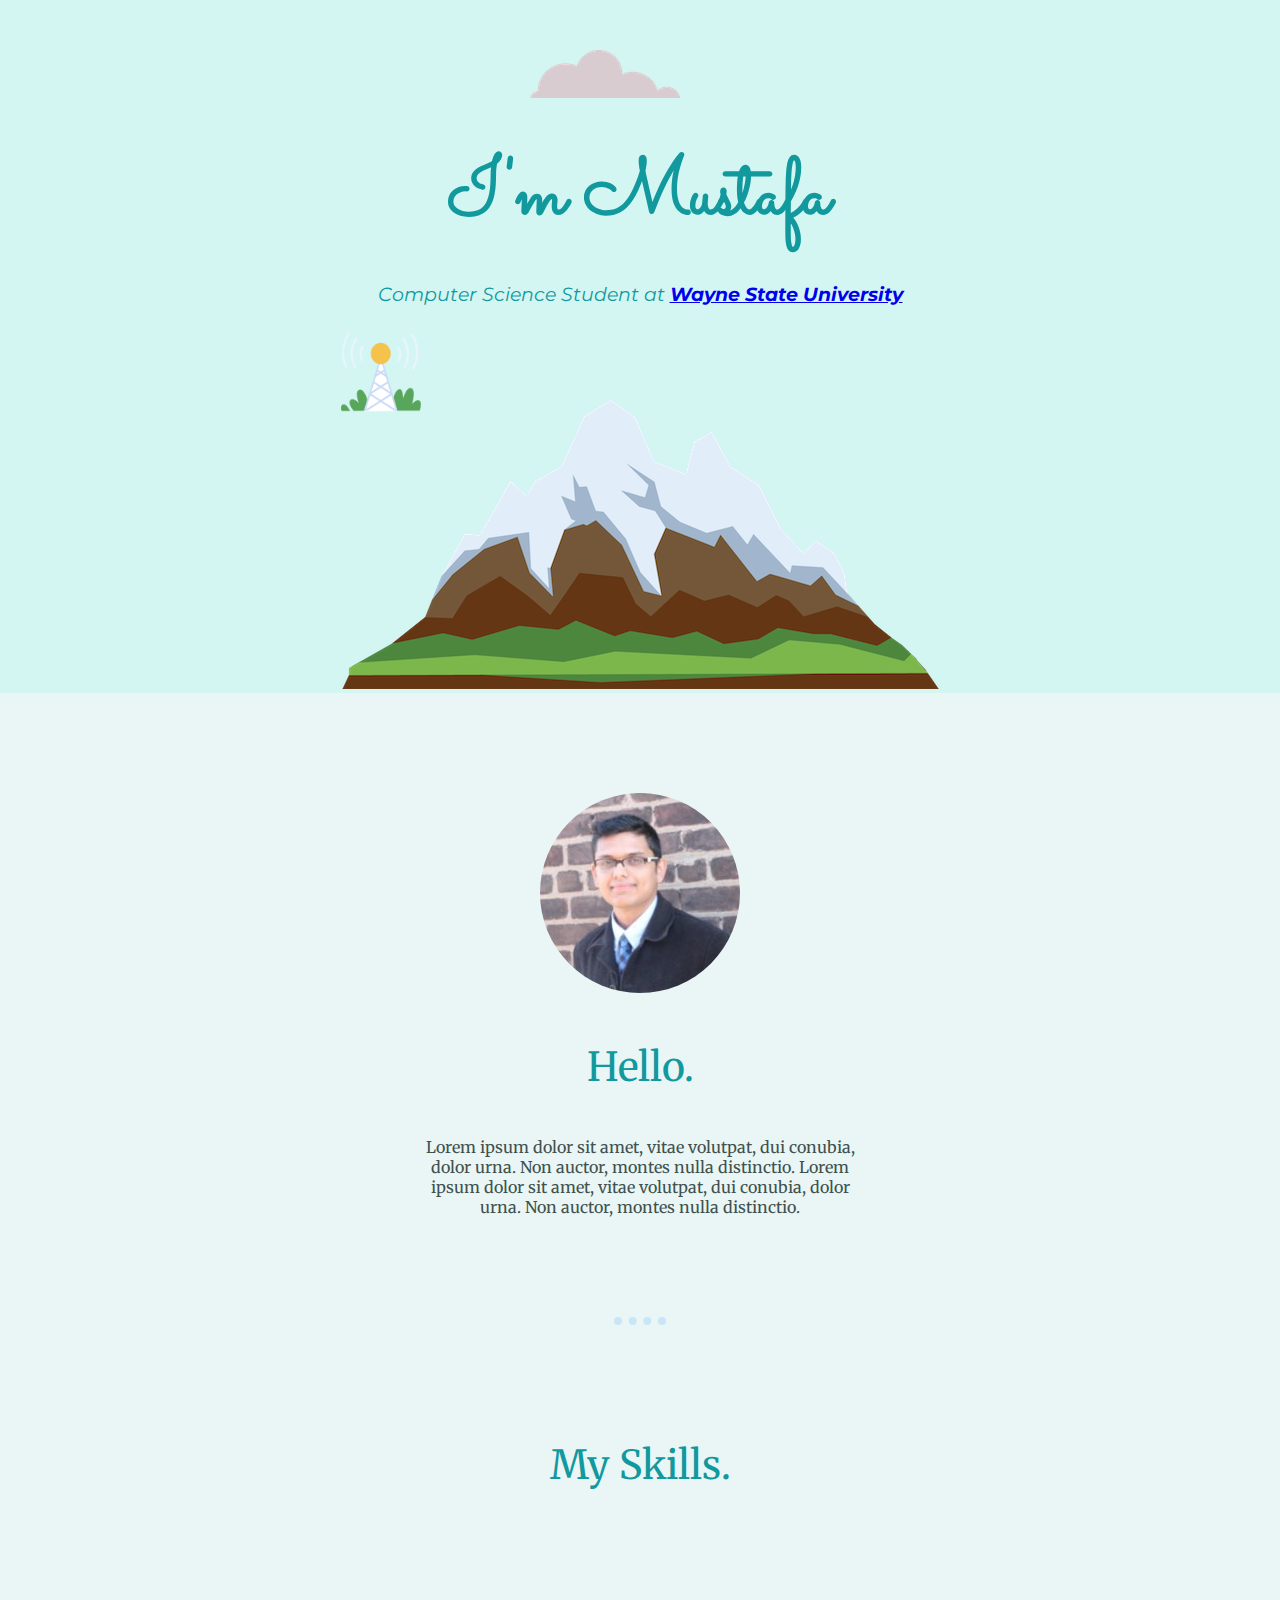
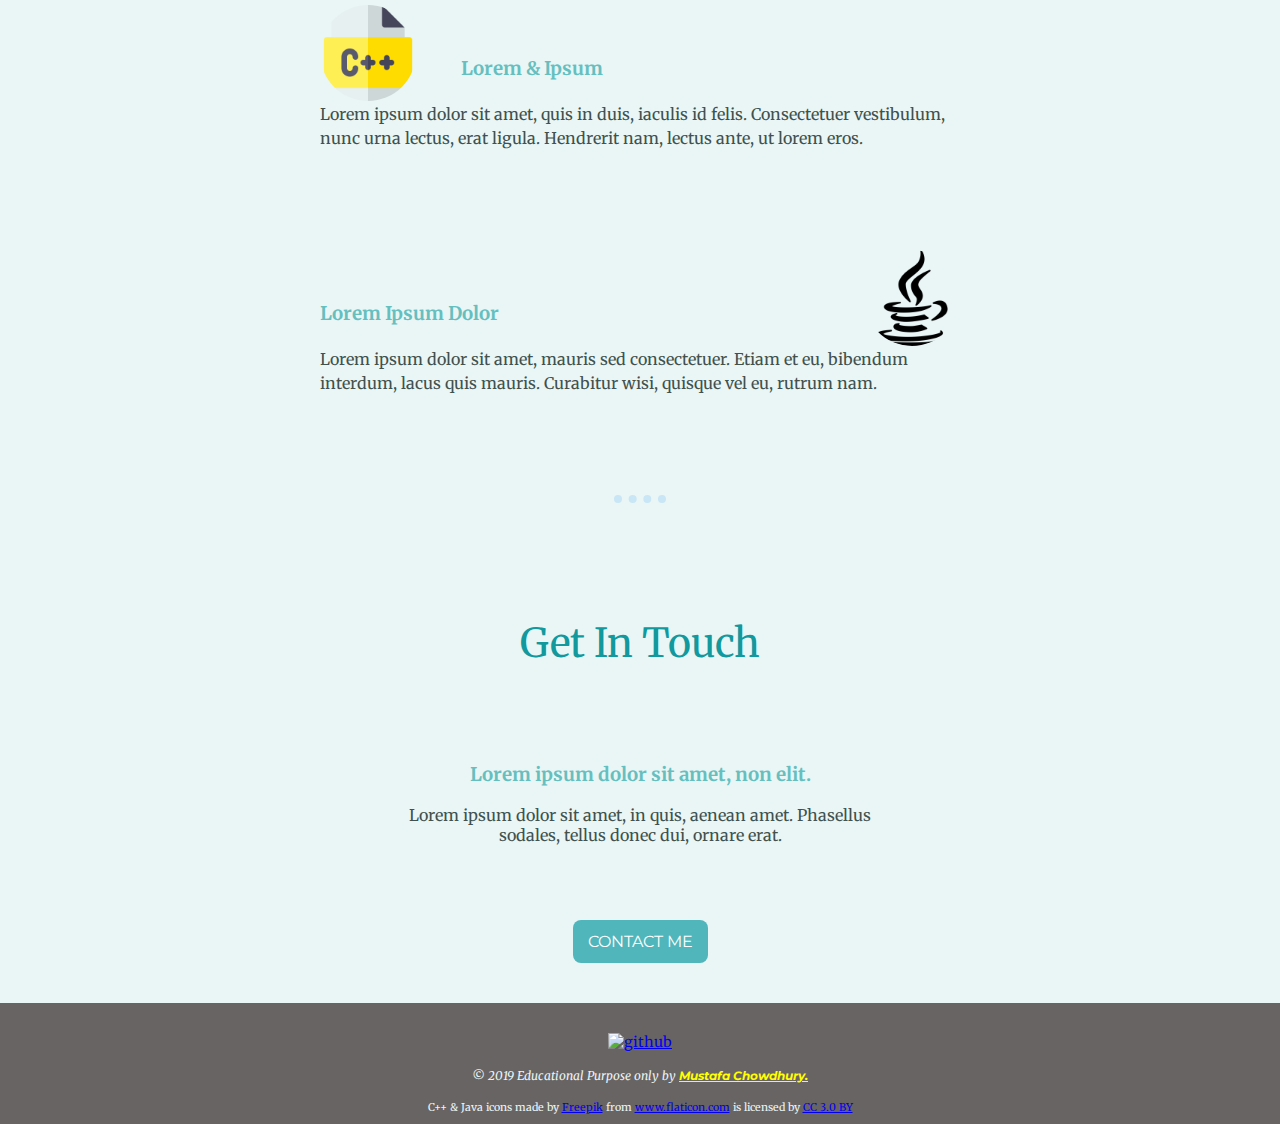
==== commit 220320ca: "Bootsrap | some error encountered and fix later" ====
--- a/index.html
+++ b/index.html
@@ -7,8 +7,34 @@
     <link rel="icon" href="favicon.ico">
     <link href="https://fonts.googleapis.com/css?family=Merriweather|Montserrat|Sacramento&display=swap"
       rel="stylesheet">
+      <!-- Bootstrap CSS -->
   </head>
   <body>
+    <!--
+    <nav class="navbar navbar-expand-lg navbar-light bg-info">
+
+      <a class="navbar-brand" herf="">Mustafa Chowdhury</a>
+      <button class="navbar-toggler" type="button" data-toggle="collapse" data-target="#one" aria-controls="navbarTogglerDemo02" aria-expanded="false" aria-label="Toggle navigation">
+        <span class="navbar-toggler-icon"></span>
+      </button>
+
+      <div class="collapse navbar-collapse" id="one">
+
+        <ul class="navbar-nav ml-auto">
+          <li class="nav-item">
+              <a class="nav-link" href="">Contact&nbsp;</a>
+          </li>
+          <li class="nav-item">
+              <a class="nav-link" href="">Phone&nbsp;</a>
+          </li>
+          <li class="nav-item">
+              <a class="nav-link" href="">Email&nbsp;</a>
+          </li>
+        </ul>
+
+      </div>
+    </nav>
+  -->
 
     <div class="main">
       <div class="topContainer">
--- a/css/styles.css
+++ b/css/styles.css
@@ -100,22 +100,22 @@
 .contact-me
 {
   padding-bottom: 120px;
-
   width:40%;
   margin: 40px auto 0px auto;
 }
 .btn
 {
+
   position: relative;
-  top:50px;
-  bottom:50px;
-
+  top:70px;
+  bottom:70px;
+  border-radius: 8px;
   color: white;
   background-color: #50b6bb;
-  padding: 10px 15px 10px 15px;
+  padding: 12px 15px 12px 15px;
   border:  5px;
   text-decoration: none;
-  font-size: .9rem;
+  font-size: .98rem;
   line-height: 1.2;
   font-family: 'Montserrat', sans-serif, arial;
   font-weight: normal;
@@ -156,7 +156,7 @@
 .bottom-container
 {
 
-  background-color: #226b80;
+  background-color: #696464;/*#226b80;*/ 
 
   padding: 30px 0px 10px 0px;
   color: #EAF6F6;
